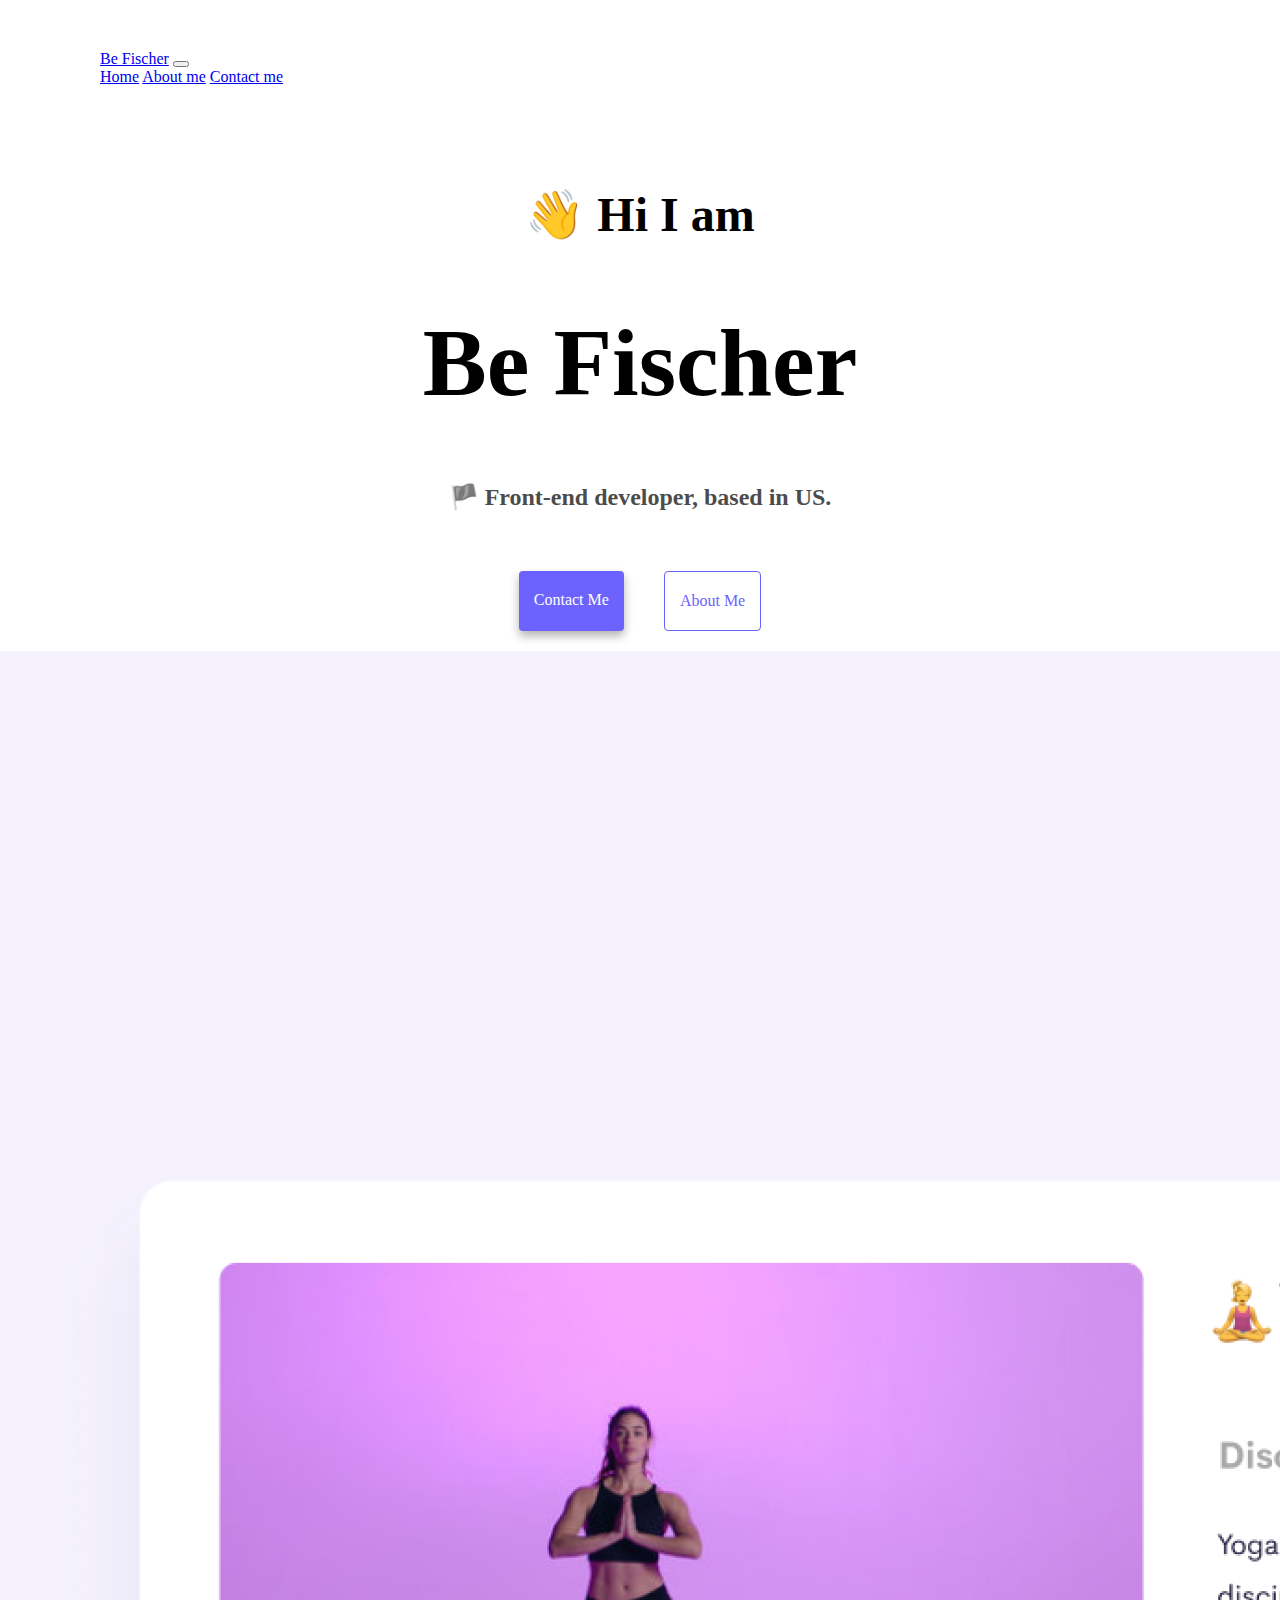
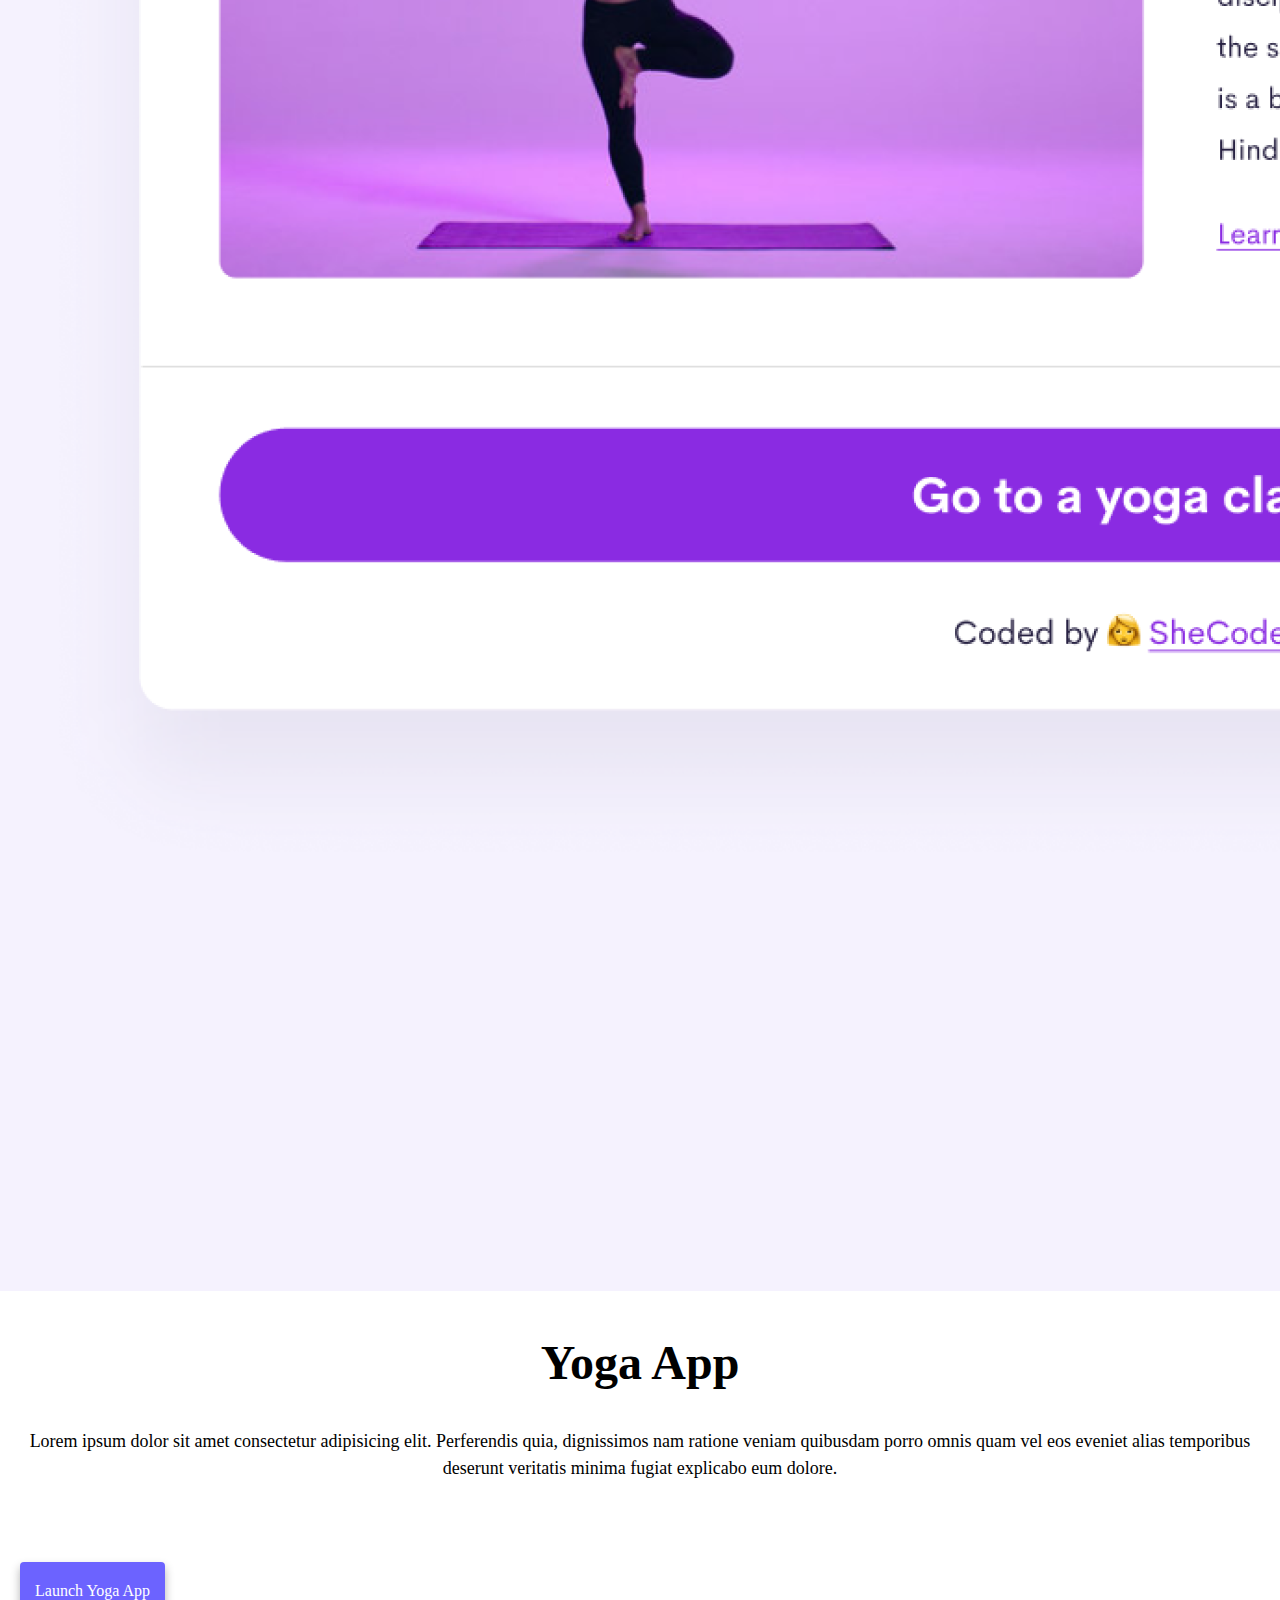
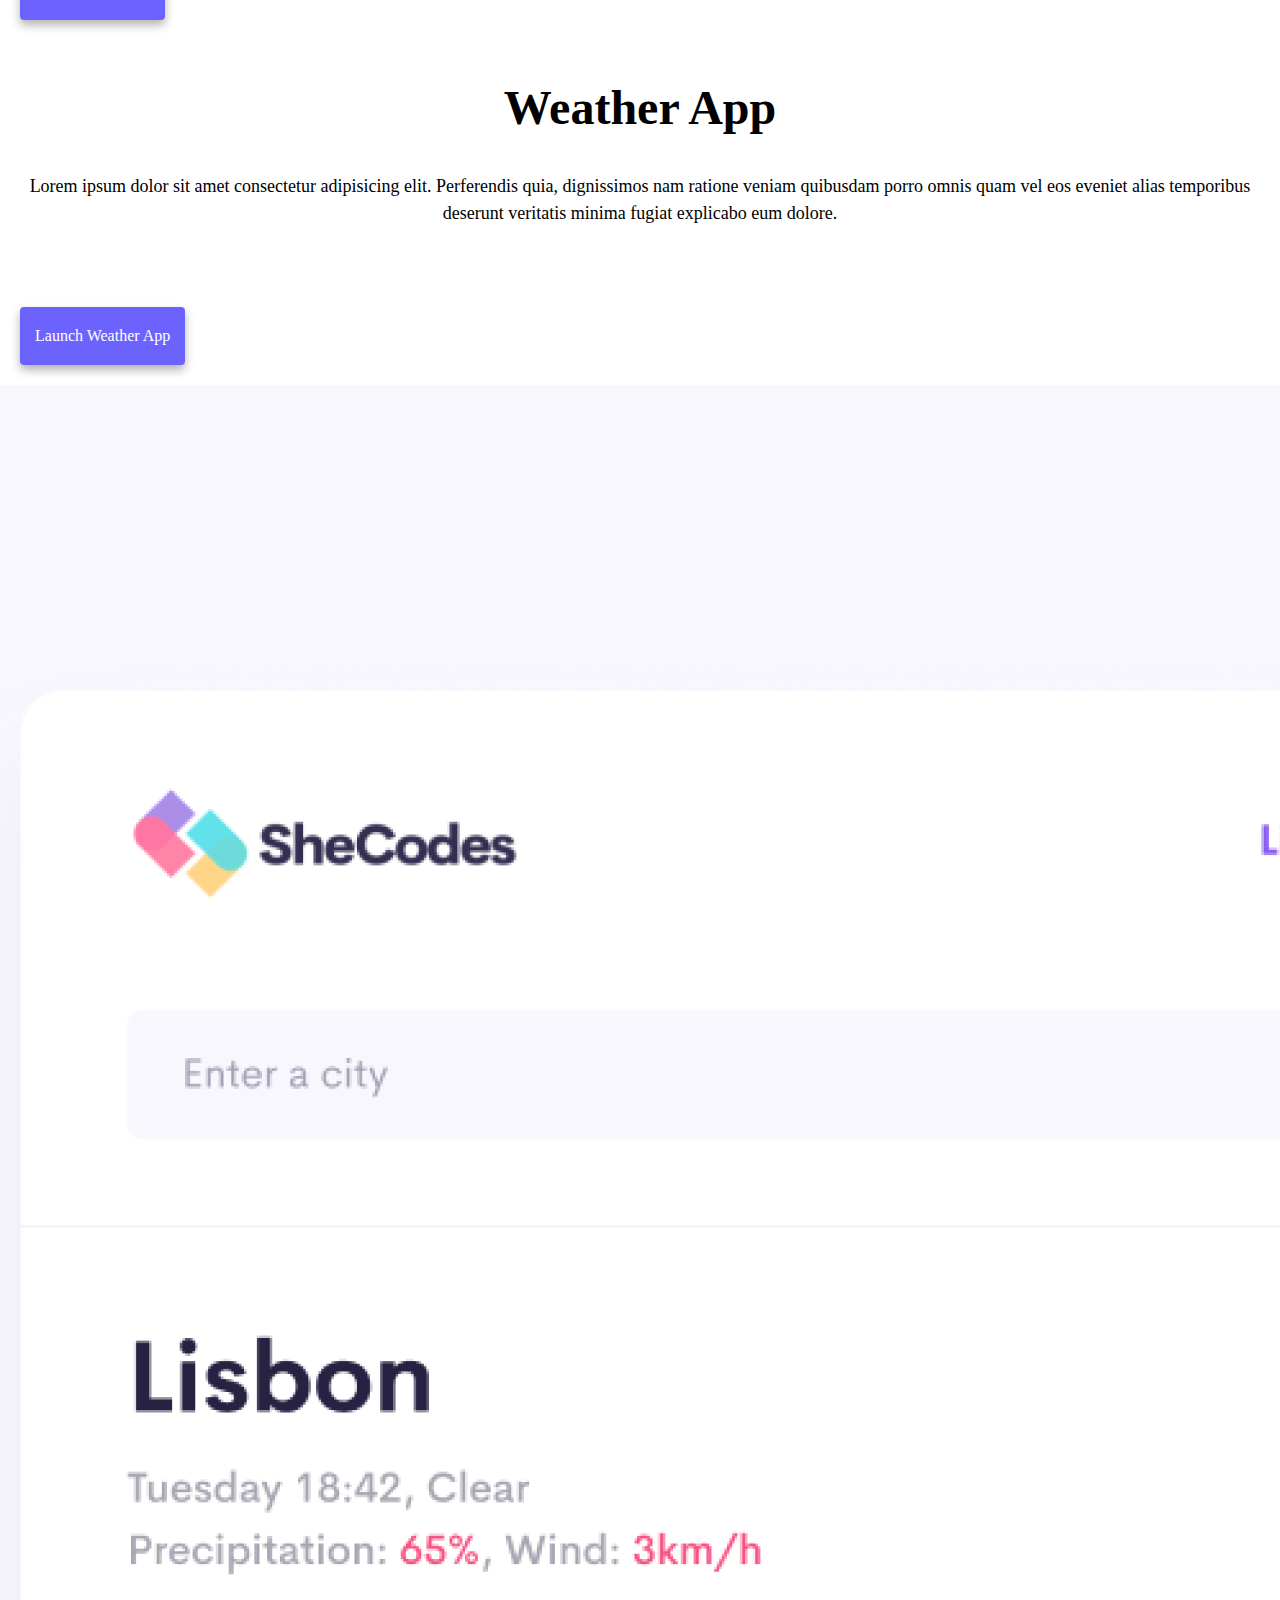
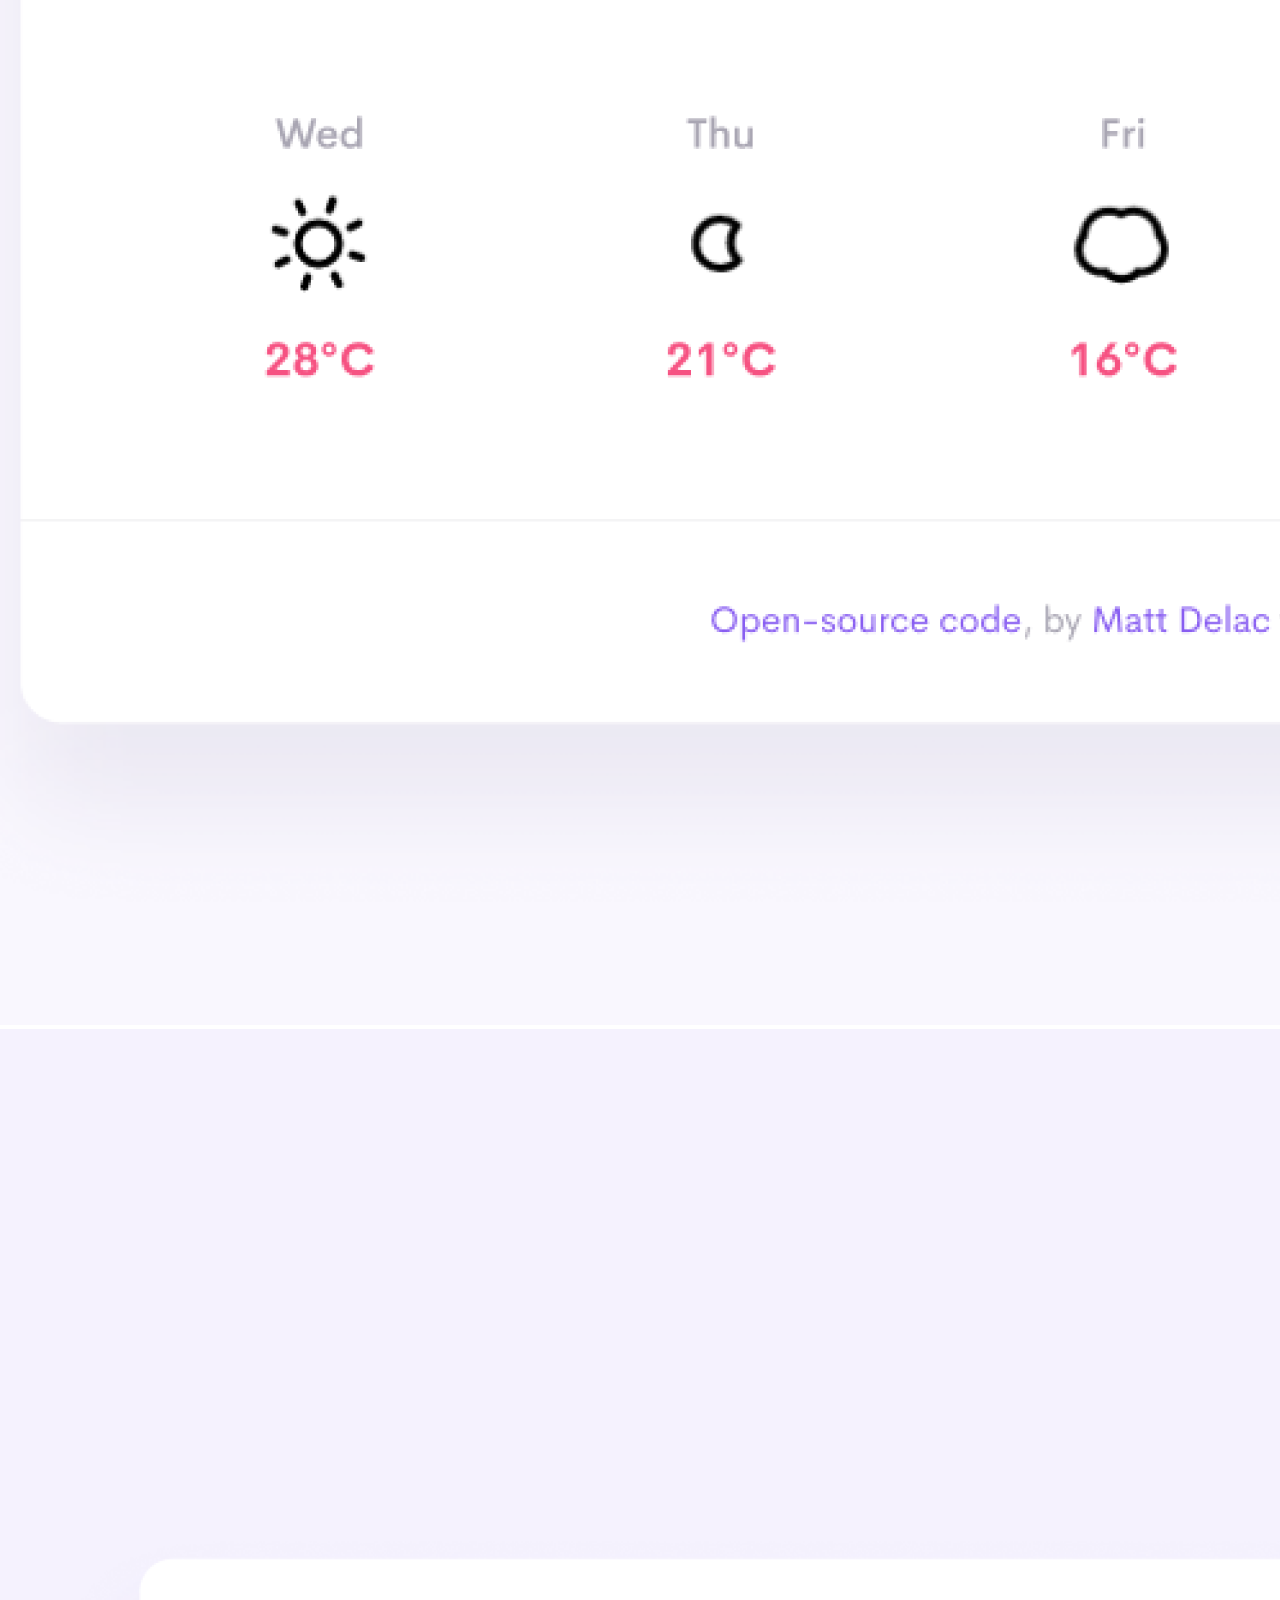
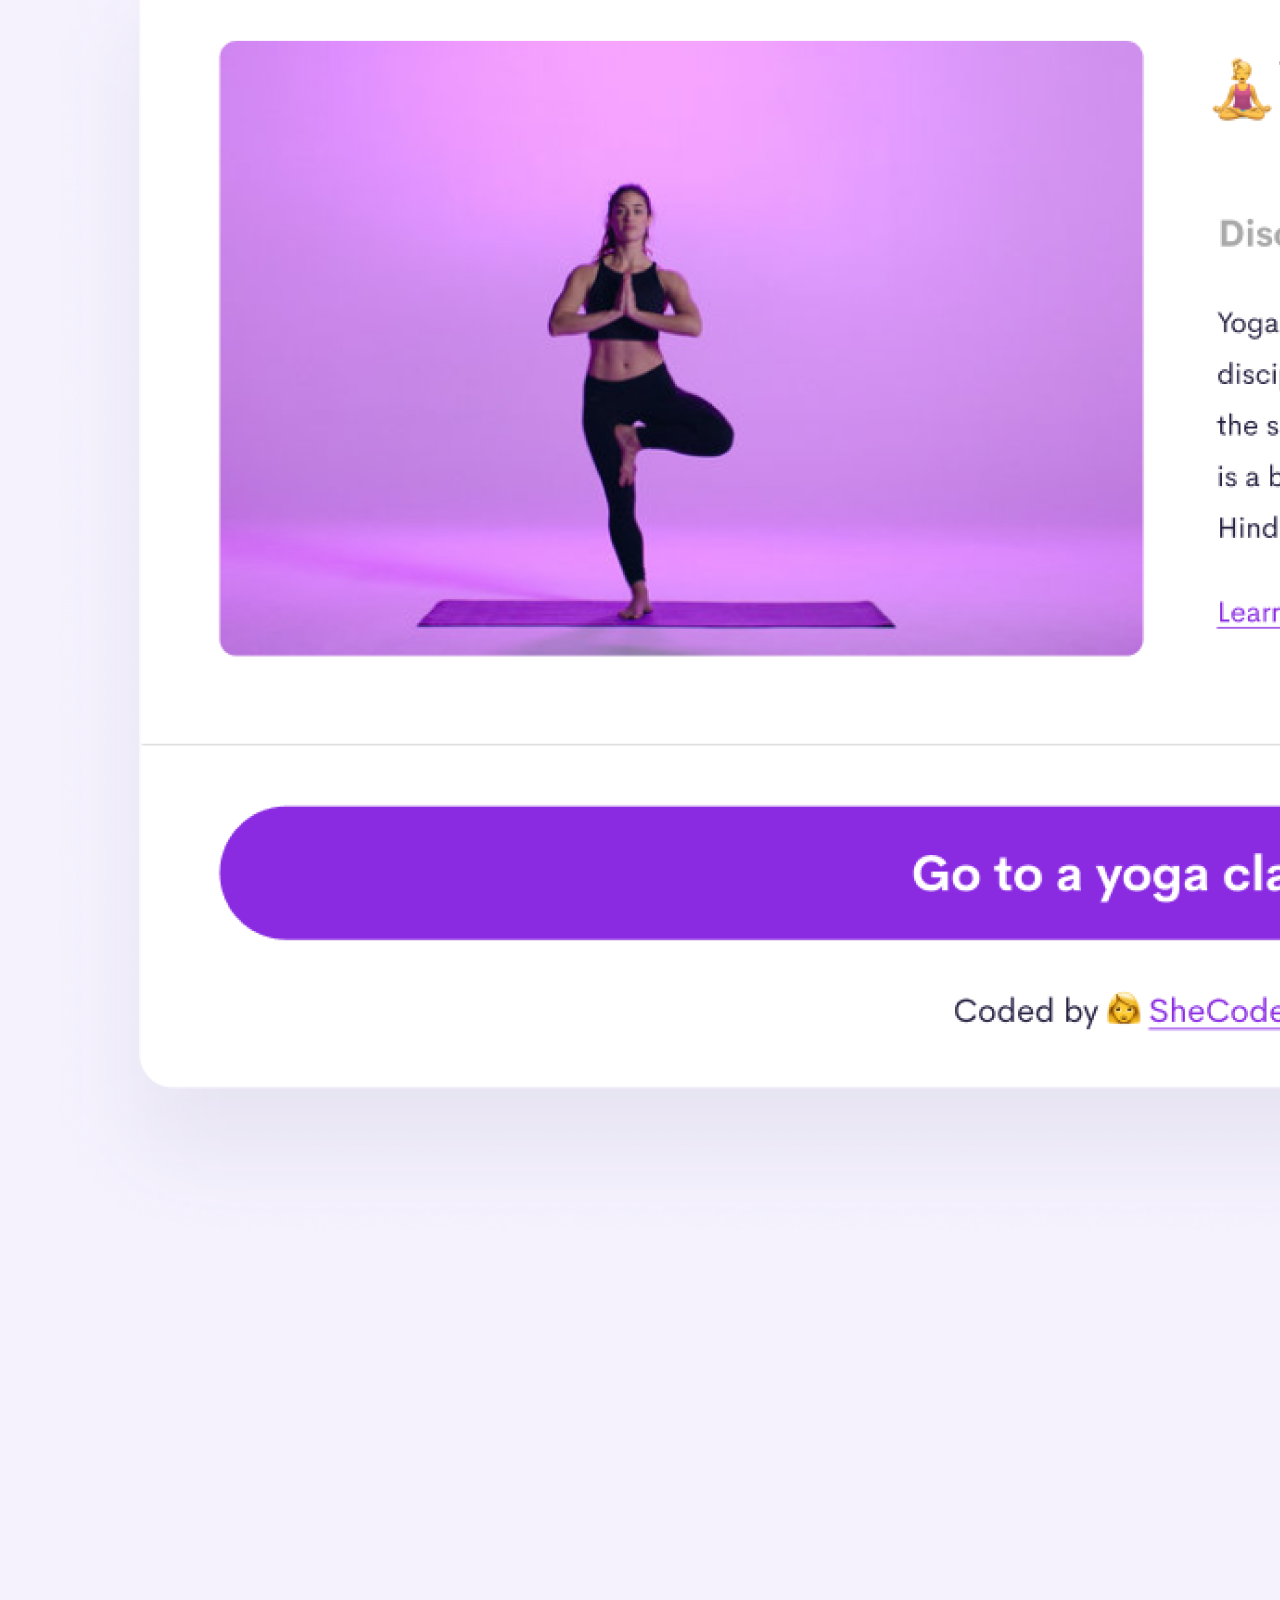
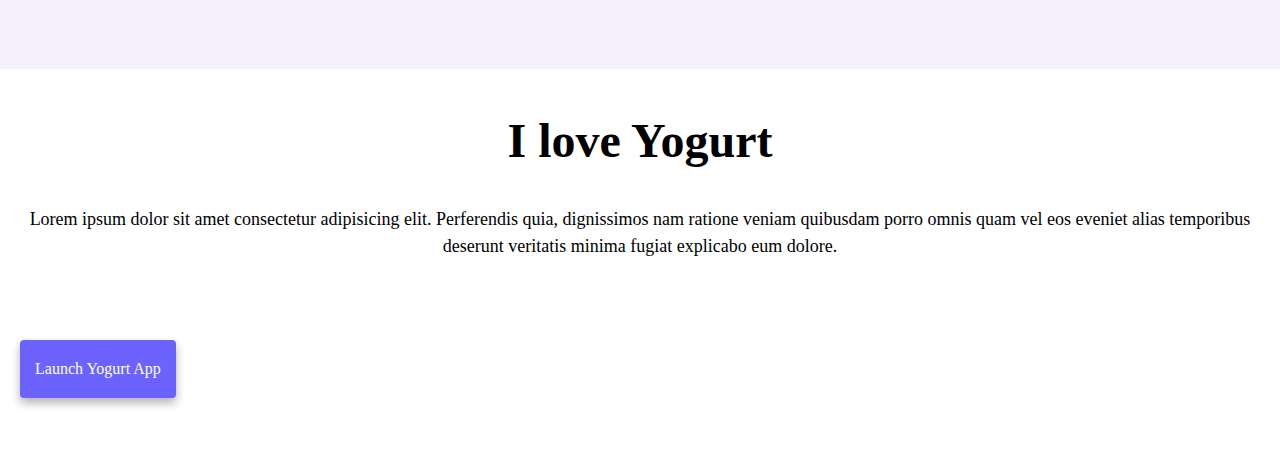
==== index.html @ e53854ae "upload files" ====
<!DOCTYPE html>
<html lang="en">
  <head>
    <meta charset="UTF-8" />
    <meta http-equiv="X-UA-Compatible" content="IE=edge" />
    <meta name="viewport" content="width=device-width, initial-scale=1.0" />
    <title>Be Fischer</title>
    <link
      href="https://cdn.jsdelivr.net/npm/bootstrap@5.0.0-beta2/dist/css/bootstrap.min.css"
      rel="stylesheet"
      integrity="sha384-BmbxuPwQa2lc/FVzBcNJ7UAyJxM6wuqIj61tLrc4wSX0szH/Ev+nYRRuWlolflfl"
      crossorigin="anonymous"
    />
    <link rel="stylesheet" href="style.css" />
  </head>
  <body>
    <nav class="navbar navbar-expand-lg navbar-light bg-light fixed-top">
      <div class="container-fluid">
        <a class="navbar-brand" href="#">Be Fischer</a>
        <button
          class="navbar-toggler"
          type="button"
          data-bs-toggle="collapse"
          data-bs-target="#navbarNavAltMarkup"
          aria-controls="navbarNavAltMarkup"
          aria-expanded="false"
          aria-label="Toggle navigation"
        >
          <span class="navbar-toggler-icon"></span>
        </button>
        <div class="collapse navbar-collapse" id="navbarNavAltMarkup">
          <div class="navbar-nav">
            <a class="nav-link active" aria-current="page" href="index.html"
              >Home</a
            >
            <a class="nav-link" href="about.html">About me</a>
            <a class="nav-link" href="about.html#email">Contact me</a>
          </div>
        </div>
      </div>
    </nav>
    <div class="container">
      <h2>👋 Hi I am</h2>
      <h1>Be Fischer</h1>
      <h3>🏴 Front-end developer, based in US.</h3>
      <div class="navigation-links">
        <a href="about.html#contact" class="contact-link">Contact me</a>
        <a href="about.html" class="about-link">About me</a>
      </div>

      <div class="row">
        <div class="col">
          <img src="images/yoga.png" class="img-fluid" />
        </div>
        <div class="col">
          <h2 class="text-start">Yoga App</h2>
          <p class="text-start">
            Lorem ipsum dolor sit amet consectetur adipisicing elit. Perferendis
            quia, dignissimos nam ratione veniam quibusdam porro omnis quam vel
            eos eveniet alias temporibus deserunt veritatis minima fugiat
            explicabo eum dolore.
          </p>
          <div class="navigation-link">
            <a href="about.html" class="contact-link">Launch Yoga App</a>
          </div>
        </div>
      </div>
      <div class="row">
        <div class="col">
          <h2 class="text-start">Weather App</h2>
          <p class="text-start">
            Lorem ipsum dolor sit amet consectetur adipisicing elit. Perferendis
            quia, dignissimos nam ratione veniam quibusdam porro omnis quam vel
            eos eveniet alias temporibus deserunt veritatis minima fugiat
            explicabo eum dolore.
          </p>
          <div class="navigation-link">
            <a href="about.html" class="contact-link">Launch Weather App</a>
          </div>
        </div>
        <div class="col">
          <img src="images/weather.png" class="img-fluid" />
        </div>
      </div>
      <div class="row">
        <div class="col">
          <img src="images/yoga.png" class="img-fluid" />
        </div>
        <div class="col">
          <h2 class="text-start">I love Yogurt</h2>
          <p class="text-start">
            Lorem ipsum dolor sit amet consectetur adipisicing elit. Perferendis
            quia, dignissimos nam ratione veniam quibusdam porro omnis quam vel
            eos eveniet alias temporibus deserunt veritatis minima fugiat
            explicabo eum dolore.
          </p>
          <div class="navigation-link">
            <a href="about.html" class="contact-link">Launch Yogurt App</a>
          </div>
        </div>
      </div>
    </div>

    <script
      src="https://cdn.jsdelivr.net/npm/bootstrap@5.0.0-beta2/dist/js/bootstrap.bundle.min.js"
      integrity="sha384-b5kHyXgcpbZJO/tY9Ul7kGkf1S0CWuKcCD38l8YkeH8z8QjE0GmW1gYU5S9FOnJ0"
      crossorigin="anonymous"
    ></script>
  </body>
</html>
---- style.css ----
:root {
  --primary-color: #6c63ff;
  --secondary-color: none;
  --box-shadow: 0 5px 10px rgba(0, 0, 0, 0.3);
}

nav {
  padding-left: 100px;
}
body {
  margin: 50px auto;
  max-width: 100%;
}
.container {
  margin-top: 100px;
}

h1,
h2 {
  text-align: center;
}

h1 {
  font-size: 96px;
}

h2 {
  font-size: 48px;
  margin: 40px 40px 10px 40px;
}

h3 {
  font-size: 24px;
  opacity: 0.7;
  margin-top: 5px;
  text-align: center;
}

p {
  background: var(--secondary-color);
  padding: 20px;
  border-radius: 4px;
  font-size: 18px;
  line-height: 1.5;
  text-align: center;
}

.navigation-links {
  display: flex;
  margin-top: 40px;
  justify-content: center;
}

.navigation-links a {
  margin: 20px;
  border-radius: 4px;
  padding: 20px 15px;
  text-decoration: none;
  text-transform: capitalize;
}
.navigation-link {
  display: flex;
  margin-top: 40px;
  justify-content: left;
}
.navigation-link a {
  margin: 20px;
  border-radius: 4px;
  padding: 20px 15px;
  text-decoration: none;
  text-transform: capitalize;
}
.contact-link {
  background: var(--primary-color);
  box-shadow: var(--box-shadow);
  color: white;
}

.about-link {
  color: var(--primary-color);
  border: 1px solid var(--primary-color);
}

.homepage-link {
  color: var(--primary-color);
  text-align: center;
  display: block;
}

.about-paragraphs {
  display: flex;
  margin: 30px 0;
}

.about-paragraphs p {
  margin: 10px;
}

.email-link {
  display: flex;
  justify-content: center;
  color: var(--primary-color);
  font-size: 28px;
  text-decoration: none;
}

.email-link:hover {
  text-decoration: underline;
}
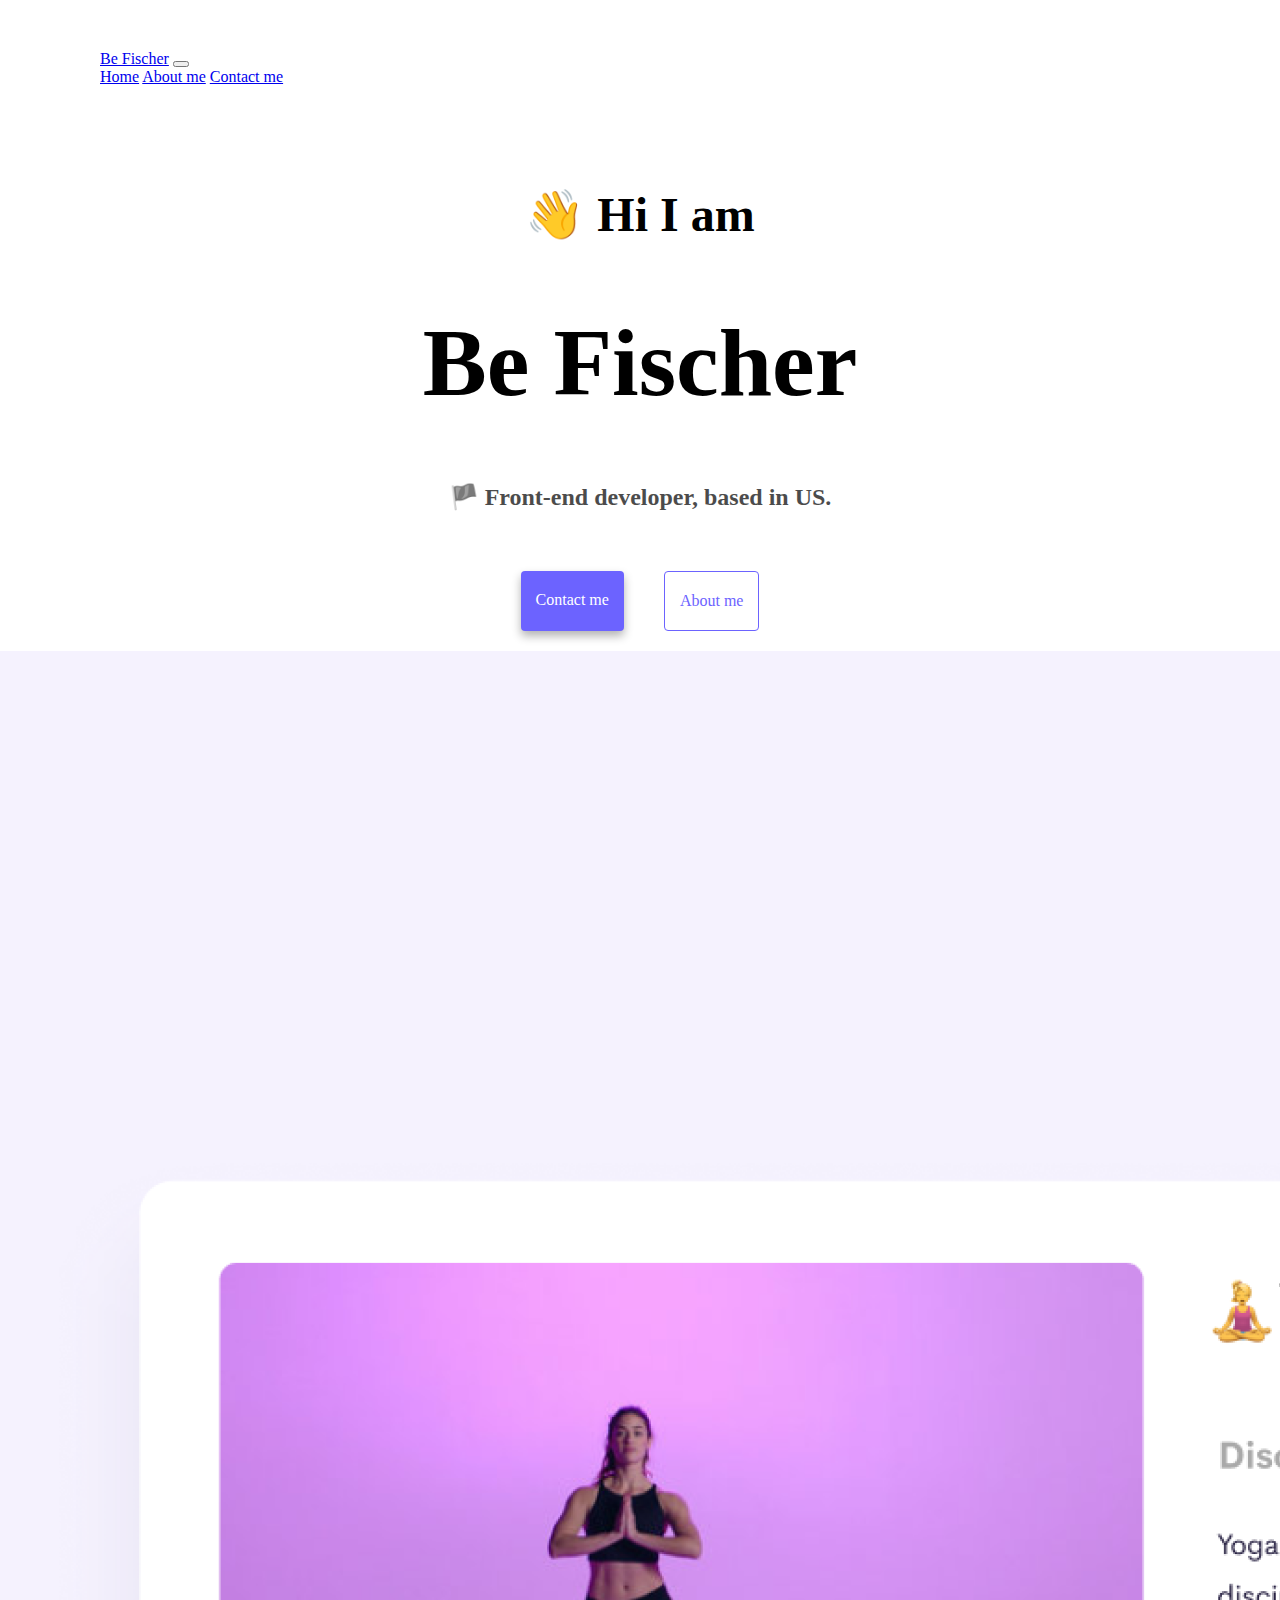
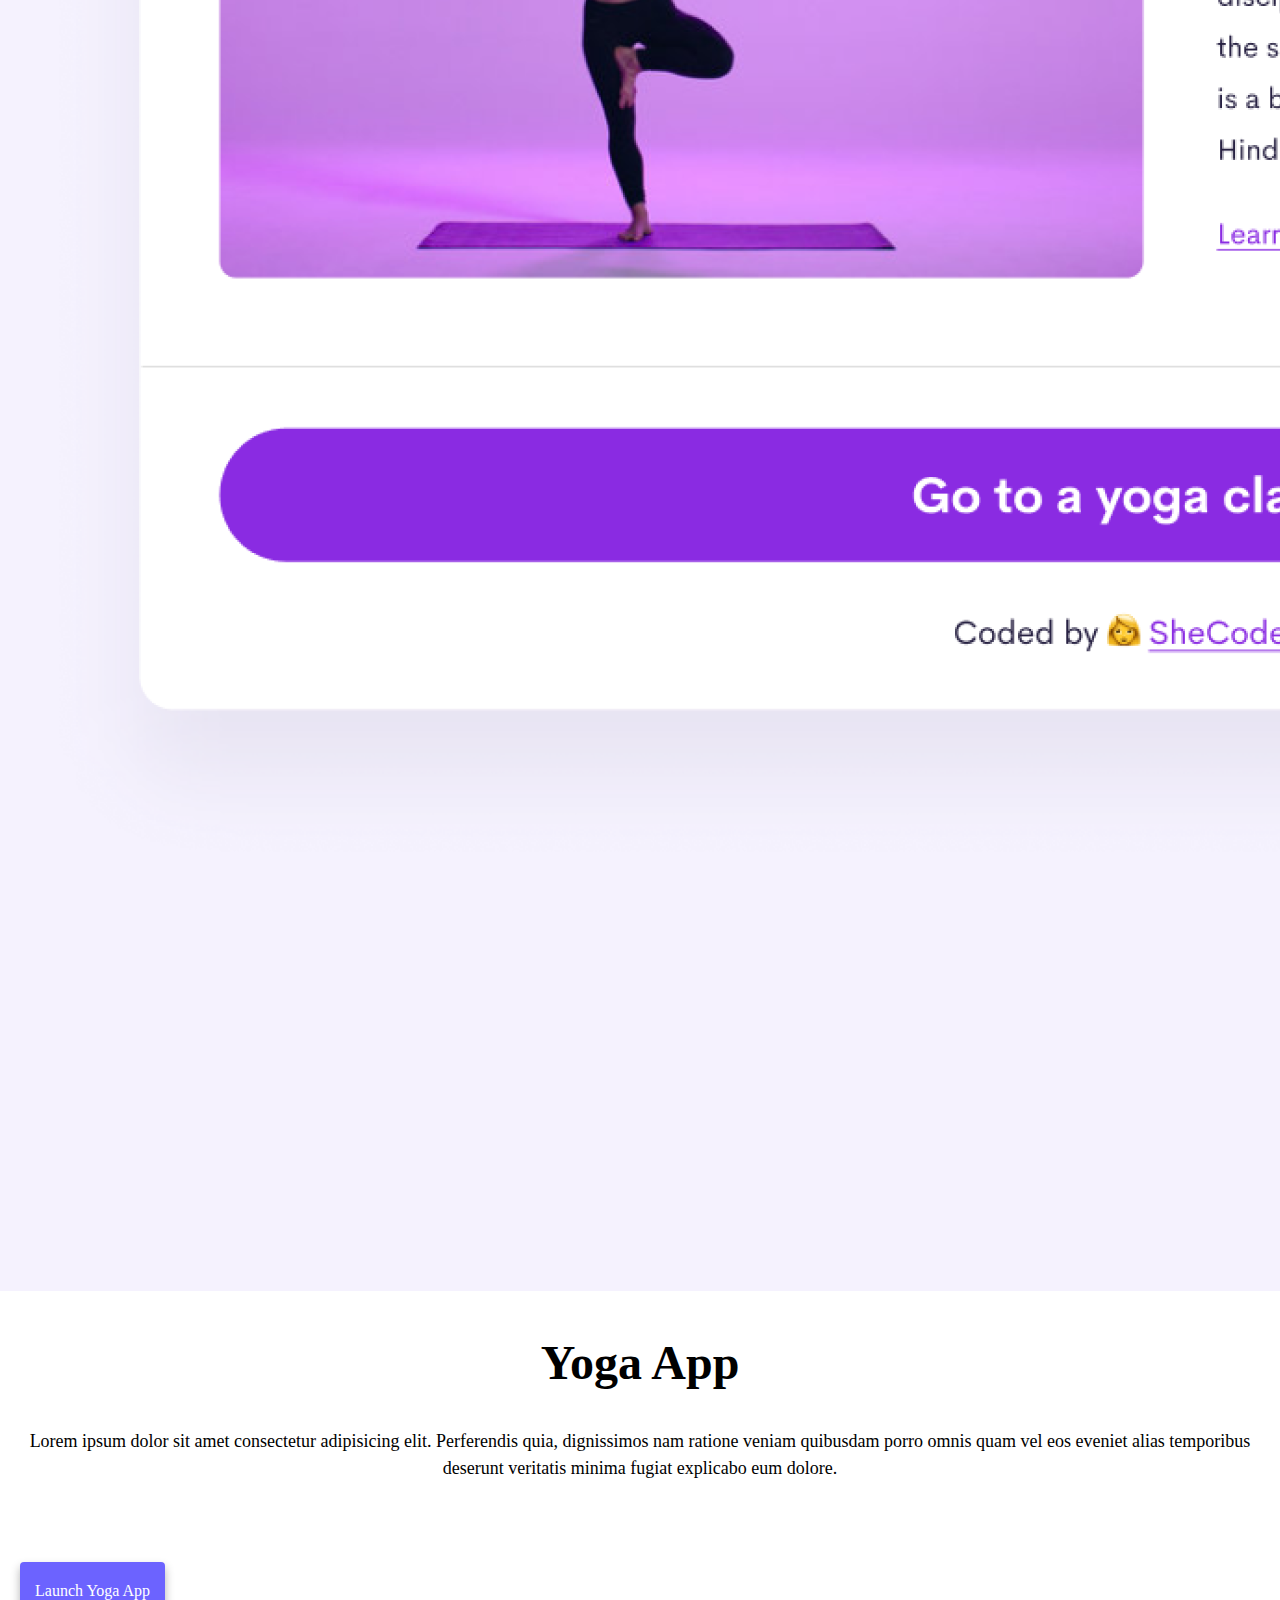
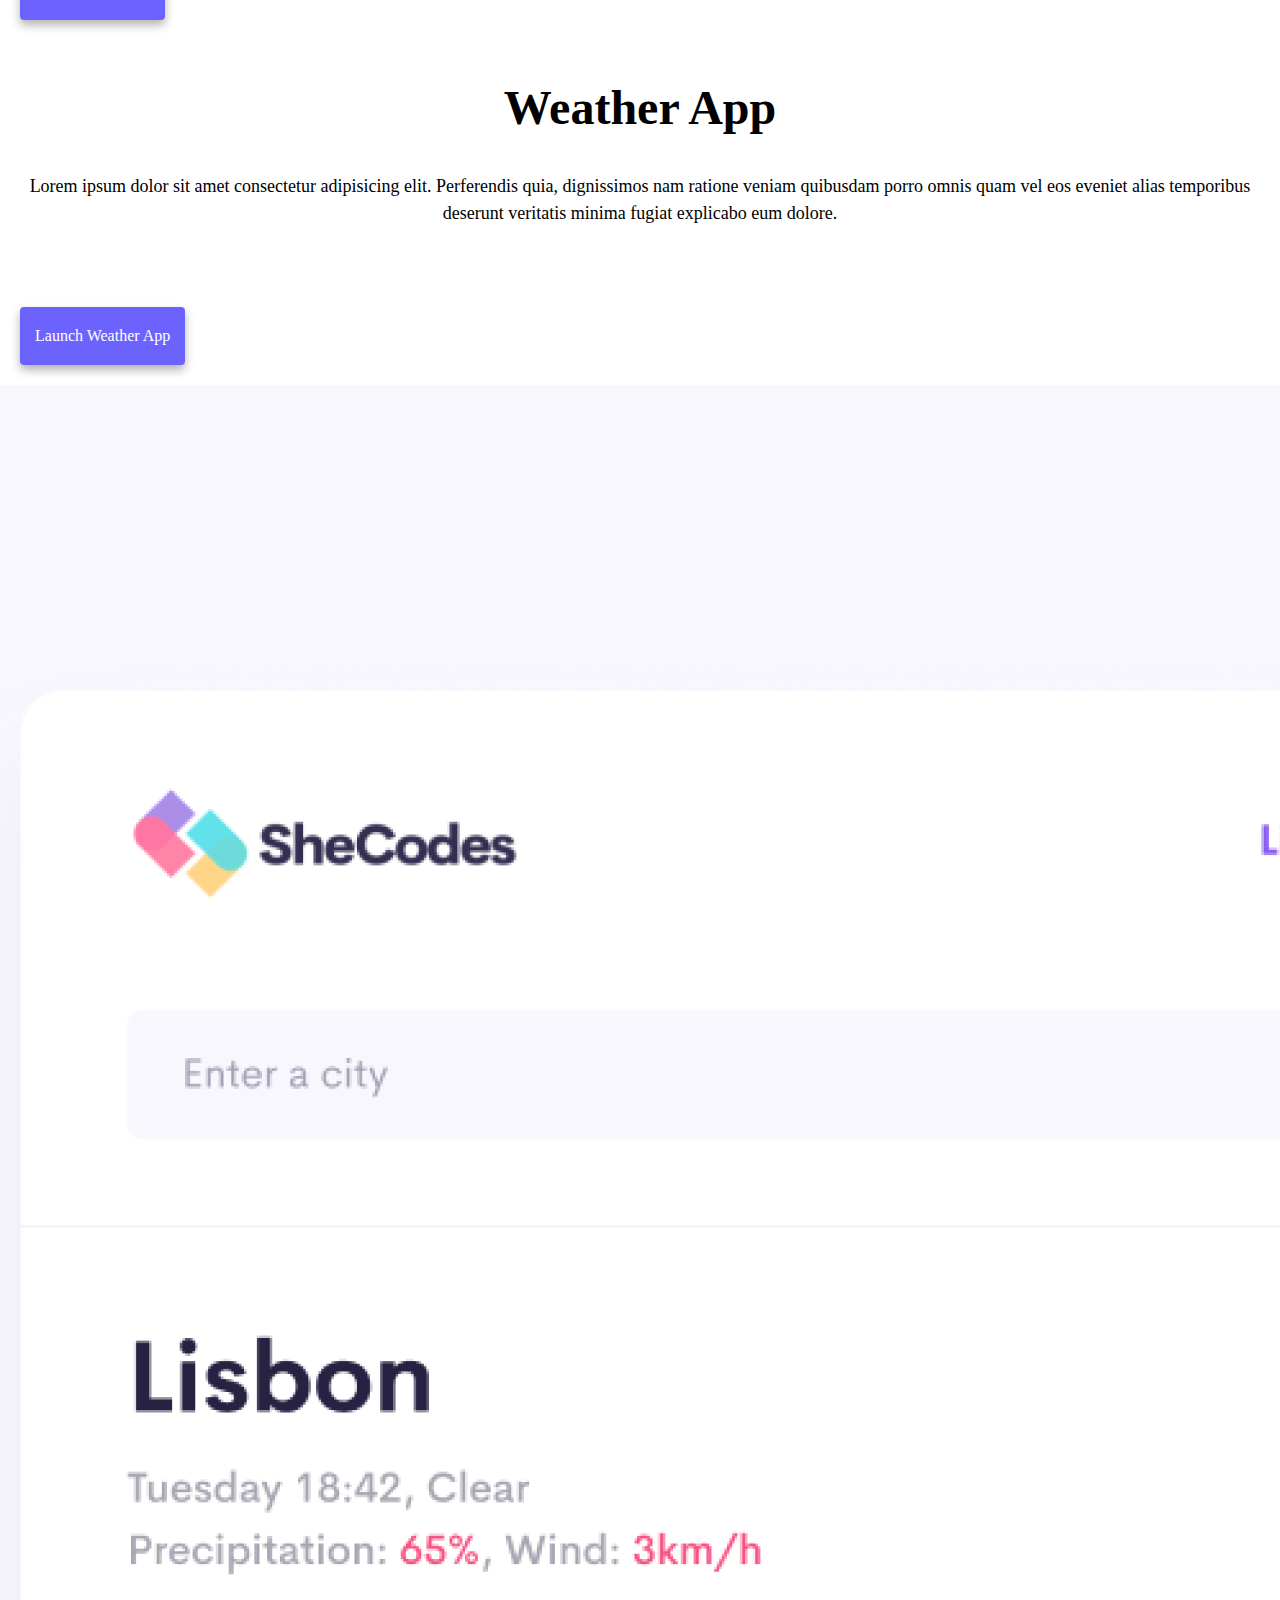
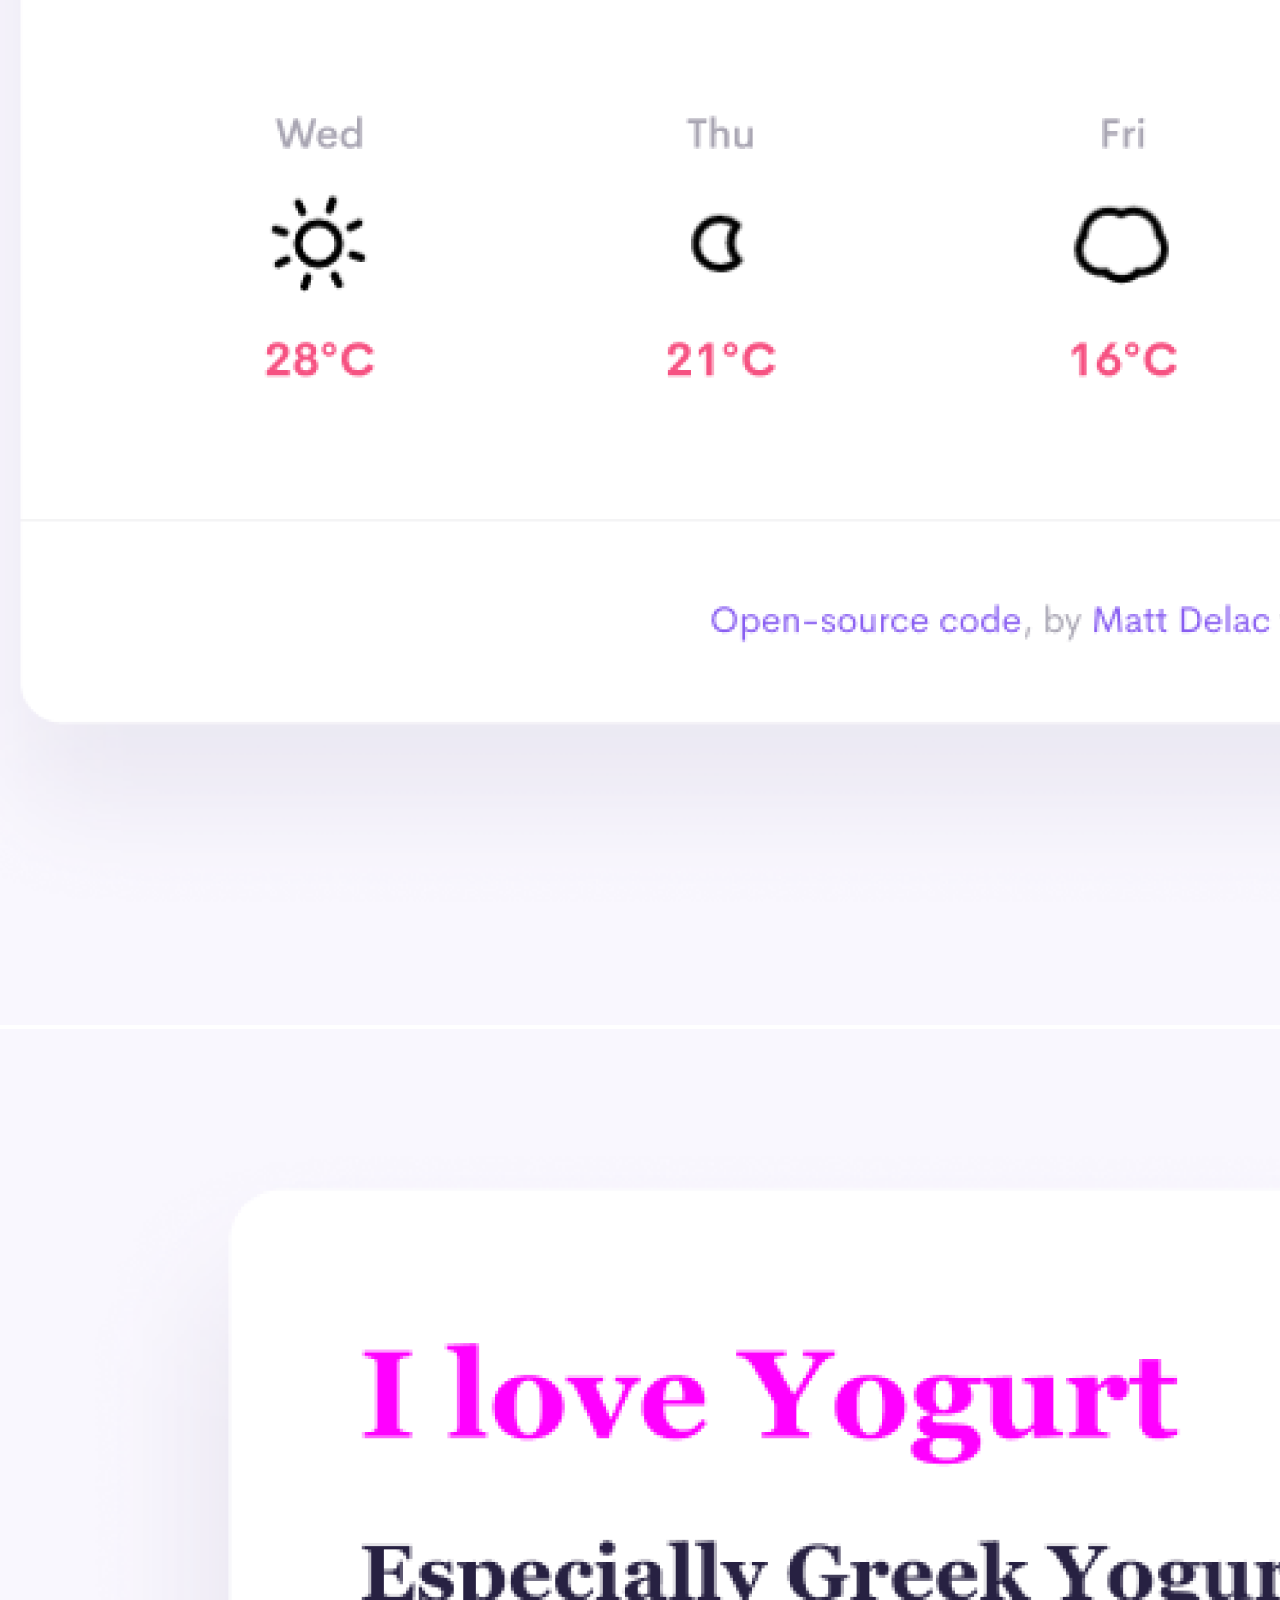
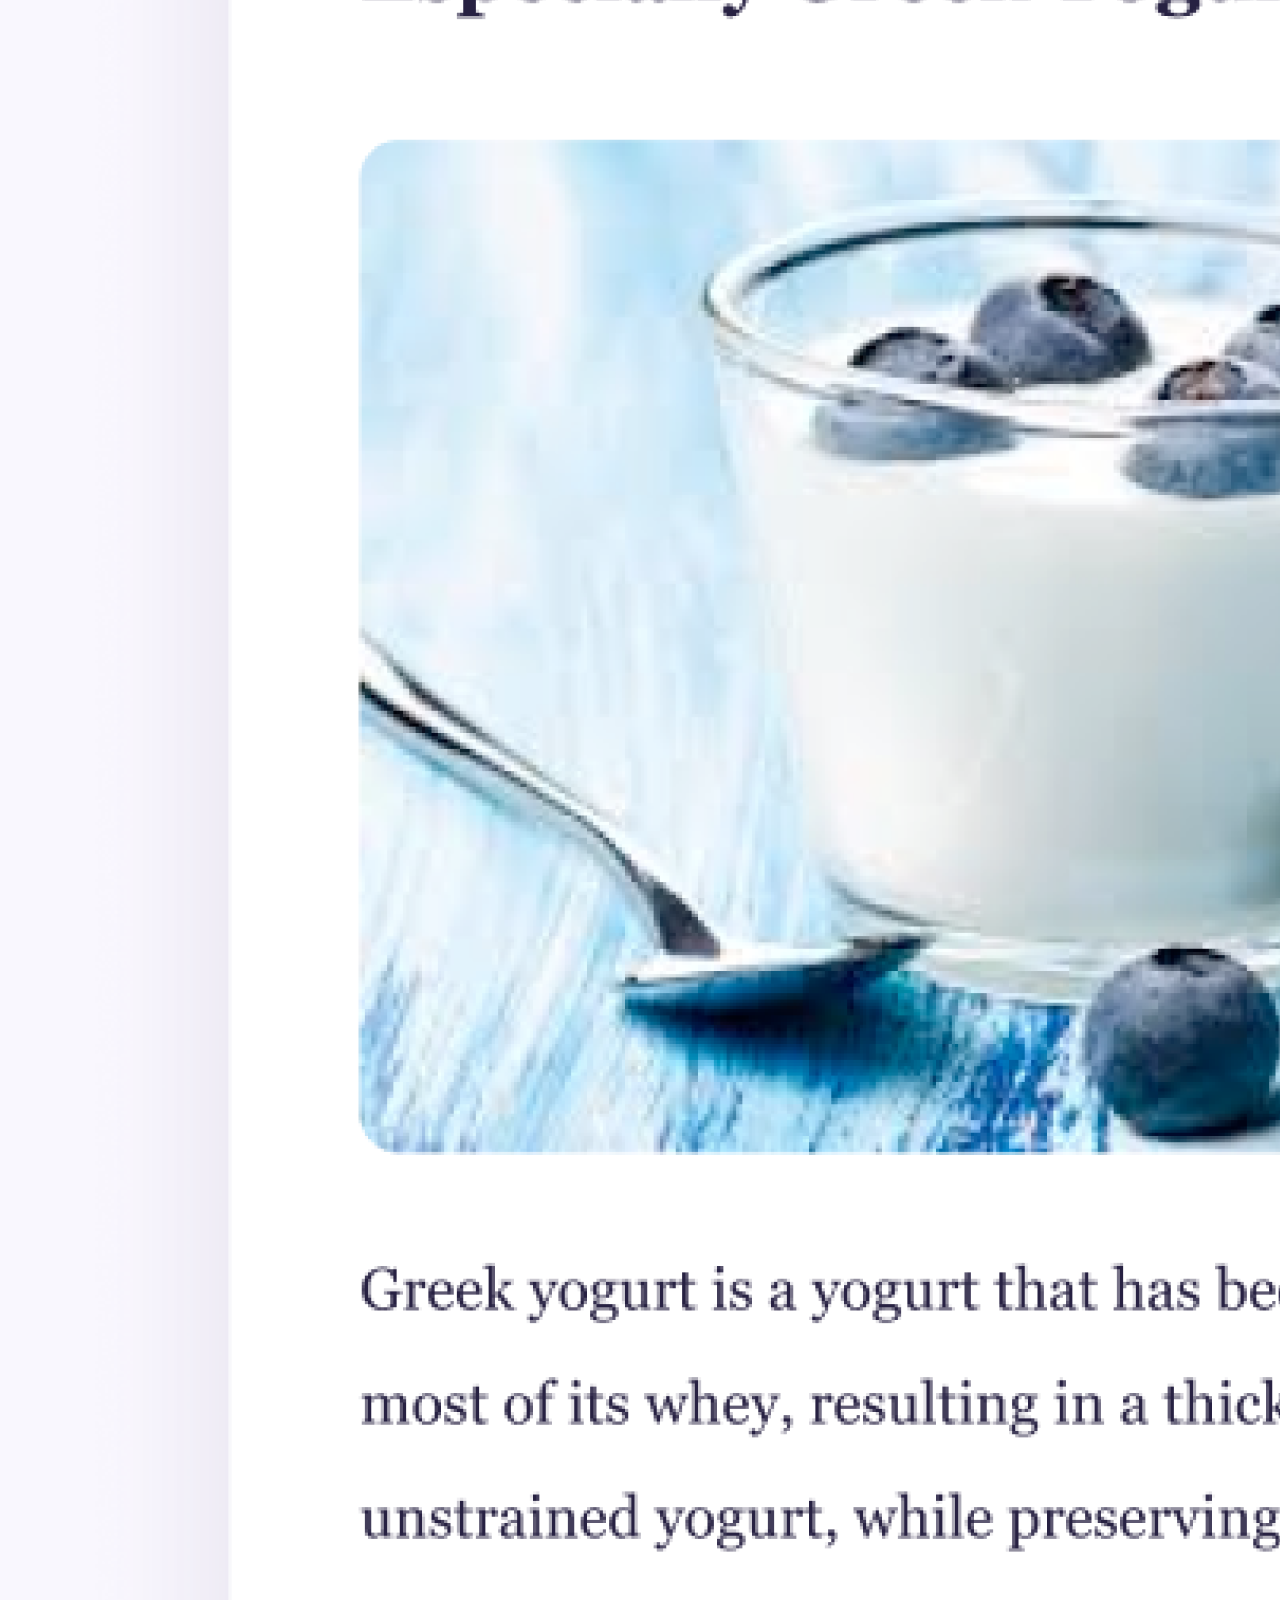
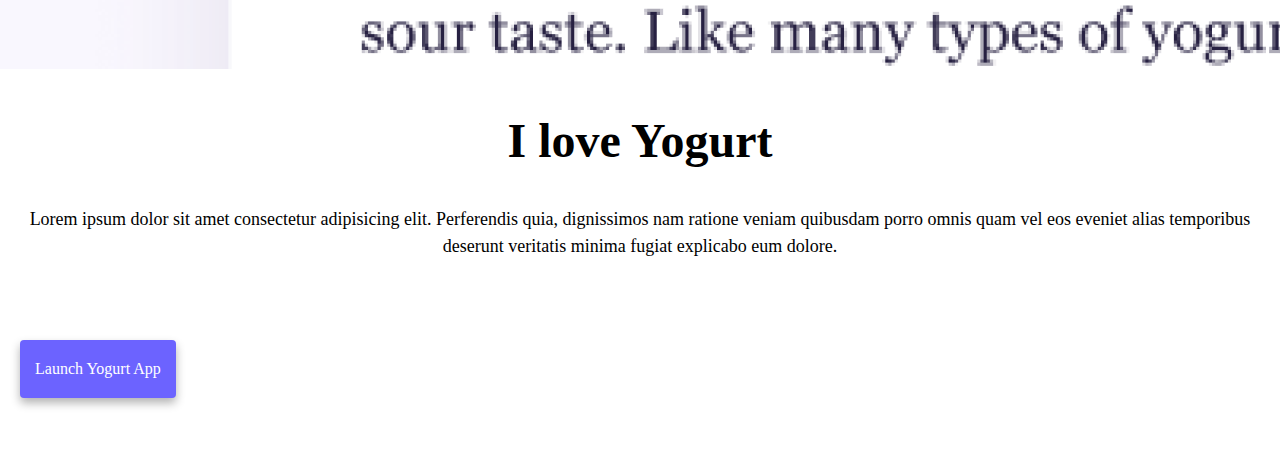
==== commit 92430bd0: "more seo" ====
--- a/index.html
+++ b/index.html
@@ -1,6 +1,7 @@
 <!DOCTYPE html>
 <html lang="en">
   <head>
+    <meta name="description" content="Be Fischer,frontEnd Develeper and her interests">
     <meta charset="UTF-8" />
     <meta http-equiv="X-UA-Compatible" content="IE=edge" />
     <meta name="viewport" content="width=device-width, initial-scale=1.0" />
@@ -49,8 +50,8 @@
       </div>
 
       <div class="row">
-        <div class="col">
-          <img src="images/yoga.png" class="img-fluid" />
+        <div class="col largephoto">
+          <img src="images/yoga.png" class="img-fluid "alt="yogasnap" title="yoga" />
         </div>
         <div class="col">
           <h2 class="text-start">Yoga App</h2>
@@ -78,13 +79,13 @@
             <a href="about.html" class="contact-link">Launch Weather App</a>
           </div>
         </div>
-        <div class="col">
-          <img src="images/weather.png" class="img-fluid" />
+        <div class="col largephoto">
+          <img src="images/weather.png" class="img-fluid "alt="weather snap" title="weather" />
         </div>
       </div>
       <div class="row">
-        <div class="col">
-          <img src="images/yoga.png" class="img-fluid" />
+        <div class="col largephoto">
+          <img src="images/yogurt.png" class="img-fluid" alt="yogurtsnap" title="yogurt" />
         </div>
         <div class="col">
           <h2 class="text-start">I love Yogurt</h2>
--- a/style.css
+++ b/style.css
@@ -22,6 +22,13 @@
 
 h1 {
   font-size: 96px;
+}
+.navigation-links a {
+  display: flex;
+  margin: 10px;
+  border-radius: 4px;
+  padding: 5px 5px;
+  text-decoration: none;
 }
 
 h2 {
@@ -56,7 +63,6 @@
   border-radius: 4px;
   padding: 20px 15px;
   text-decoration: none;
-  text-transform: capitalize;
 }
 .navigation-link {
   display: flex;
@@ -68,7 +74,6 @@
   border-radius: 4px;
   padding: 20px 15px;
   text-decoration: none;
-  text-transform: capitalize;
 }
 .contact-link {
   background: var(--primary-color);
@@ -107,3 +112,38 @@
 .email-link:hover {
   text-decoration: underline;
 }
+
+@media (max-width: 576px) {
+  h1 {
+    font-size: 35px;
+  }
+  h2 {
+    font-size: 20px;
+  }
+  h3 {
+    font-size: 10px;
+  }
+  .largephoto {
+    display: none;
+  }
+  .text-start {
+    font-size: 14px;
+  }
+  .contact-link {
+    font-size: 14px;
+  }
+  .navigation-links {
+    margin-top: 10px;
+  }
+  .navigation-link {
+    justify-content: center;
+  }
+  .navigation-links a,
+  .navigation-link a {
+    border-radius: 4px;
+    padding: 5px 5px;
+  }
+  .navbar-brand {
+    display: none;
+  }
+}
